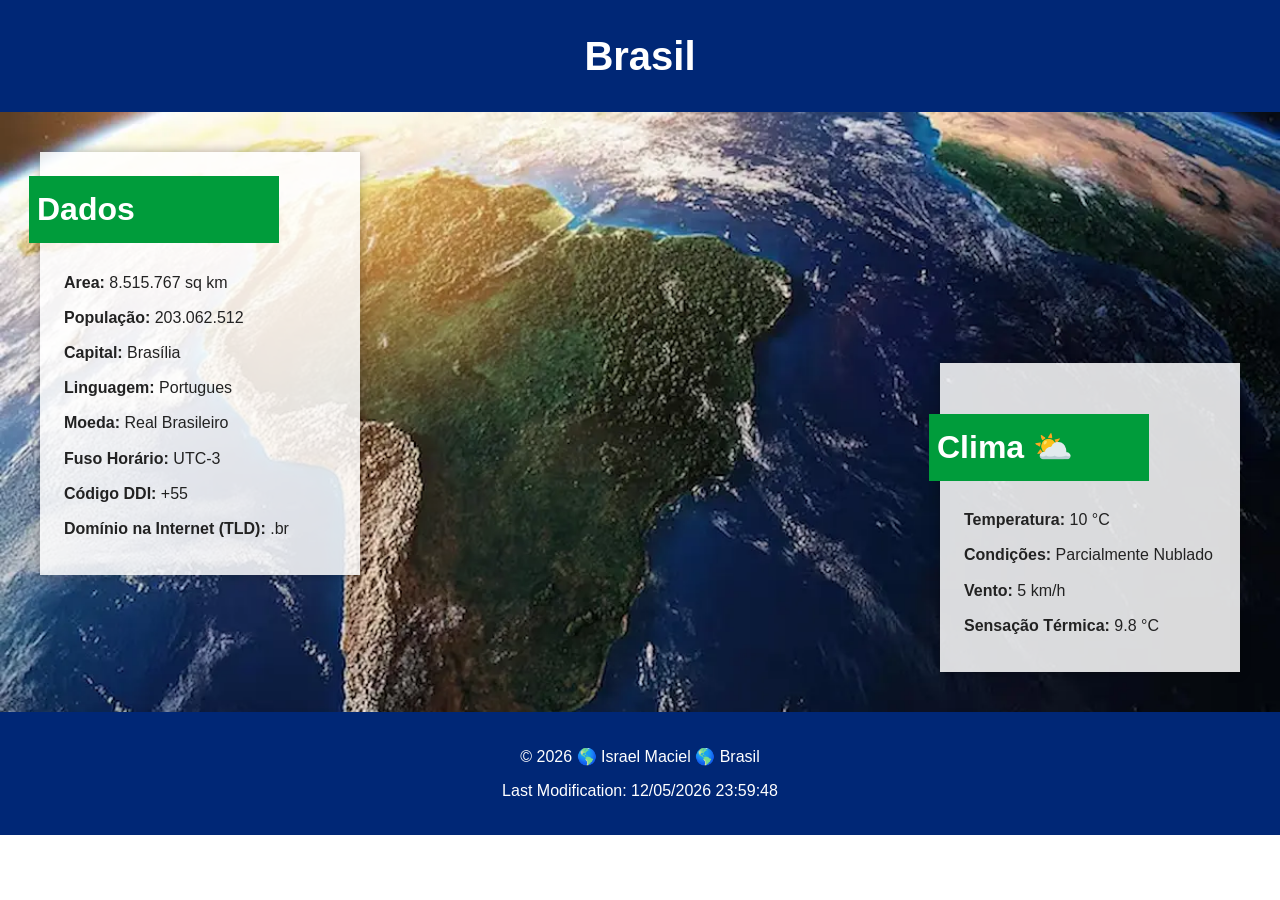
==== local.html @ 694896d4 "Semana 3" ====
<!DOCTYPE html>
<html lang="pt-BR">

<head>

    <meta charset="UTF-8">

    <meta name="viewport" content="width=device-width, initial-scale=1.0">

    <title>Brasil - Página do País</title>

    <meta name="description" content="Informações sobre o Brasil, sua população, capital e clima.">

    <meta name="author" content="Israel Maciel">


    <link rel="stylesheet" href="estilos/local.css">

    <link rel="stylesheet" href="estilos/local-large.css">


    <script src="scripts/local.js" defer></script>

</head>


<body>


<header>

    <h1>Brasil</h1>

</header>



<main>


    <section class="hero">


        <picture>

            <source 
            media="(max-width: 700px)"
            srcset="imagens/brasil-small.webp">


            <img 
            src="imagens/brasil-large.webp"
            alt="Paisagem do Brasil"
            loading="lazy">

        </picture>



        <section class="data">

            <h2>Dados</h2>


            <p>
                <strong>Area:</strong>
                8.515.767 sq km
            </p>


            <p>
                <strong>População:</strong>
                203.062.512
            </p>


            <p>
                <strong>Capital:</strong>
                Brasília
            </p>


            <p>
                <strong>Linguagem:</strong>
                Portugues
            </p>


            <p>
                <strong>Moeda:</strong>
                Real Brasileiro
            </p>


            <p>
                <strong>Fuso Horário:</strong>
                UTC-3
            </p>


            <p>
                <strong>Código DDI:</strong>
                +55
            </p>


            <p>
                <strong>Domínio na Internet (TLD):</strong>
                .br
            </p>


        </section>




        <section class="weather">


            <h2>Clima</h2>


            <!-- Aparece no mobile -->
            <img 
            src="images/weather.svg"
            alt="icone de tempo parcialmente nublado">



            <p>
                <strong>Temperatura:</strong>
                <span id="temperatura">10</span> °C
            </p>


            <p>
                <strong>Condições:</strong>
                Parcialmente Nublado
            </p>


            <p>
                <strong>Vento:</strong>
                <span id="wind">5</span> km/h
            </p>


            <p>
                <strong>Sensação Térmica:</strong>
                <span id="windchill"></span>
            </p>



        </section>



    </section>


</main>




<footer>


    <p>
        © <span id="year"></span>
        🌎 Israel Maciel 🌎
        Brasil
    </p>


    <p>
        Last Modification:
        <span id="modified"></span>
    </p>


</footer>



</body>

</html>
---- estilos/local.css ----
/* =========================
   GLOBAL VARIABLES
========================= */

:root {

    --primary-color: #009c3b;
    --secondary-color: #ffdf00;
    --dark-color: #002776;
    --white-color: #ffffff;
    --text-color: #222222;

}



/* =========================
   RESET
========================= */

* {

    box-sizing: border-box;

}


body {

    margin: 0;
    font-family: Arial, Helvetica, sans-serif;
    color: var(--text-color);
    line-height: 1.6;

}




/* =========================
   HEADER
========================= */


header {

    background-color: var(--dark-color);
    color: var(--white-color);
    text-align: center;
    padding: 1.5rem;

}


header h1 {

    margin: 0;
    font-size: 2.5rem;

}




/* =========================
   HERO IMAGE
========================= */


.hero picture,
.hero img {

    display: block;
    width: 100%;

}


.hero img {

    height: auto;

}





/* =========================
   DATA SECTION
========================= */


.data {

    background-color: white;
    padding: 1.5rem;
    text-align: center;

}



.data h2 {

    font-size: 2rem;
    margin-top: 0;

}



.data p {

    margin: .6rem 0;

}


.data strong {

    font-weight: bold;

}




/* =========================
   WEATHER SECTION
========================= */


.weather {

    padding: 1.5rem;
    text-align: center;

}


.weather h2 {

    font-size: 2rem;

}


.weather img {

    width: 80px;
    height: 80px;
    margin: 10px auto;

}



.weather p {

    margin: .6rem 0;

}



.weather strong {

    font-weight: bold;

}




/* =========================
   FOOTER
========================= */


footer {

    background-color: var(--dark-color);
    color: white;
    text-align: center;
    padding: 1.5rem;

}


footer p {

    margin: .5rem;

}




/* =========================
   SMALL DEVICES
========================= */


@media screen and (max-width: 700px) {


    header h1 {

        font-size: 2rem;

    }


}
---- estilos/local-large.css ----
/* =========================
   LARGE SCREEN DESIGN
========================= */


@media screen and (min-width: 700px) {


    /* =========================
       HERO IMAGE
    ========================= */


    .hero {

        position: relative;

    }


    .hero img {

        width: 100%;
        height: 600px;
        object-fit: cover;

    }





    /* =========================
       DATA CARD
    ========================= */


    .data {

        position: absolute;

        top: 40px;
        left: 40px;

        width: 320px;

        background-color: rgba(255, 255, 255, 0.85);

        padding: 1.5rem;

        text-align: left;

        box-shadow: 0 0 10px rgba(0,0,0,0.3);

    }



    .data h2 {

        background-color: var(--primary-color);

        color: white;

        padding: .5rem;

        margin-left: -35px;

        width: 250px;

    }






    /* =========================
       WEATHER CARD
    ========================= */


    .weather {

        position: absolute;

        right: 40px;

        bottom: 40px;

        width: 300px;

        background-color: rgba(255,255,255,0.85);

        padding: 1.5rem;

        text-align: left;

        box-shadow: 0 0 10px rgba(0,0,0,0.3);

    }




    .weather h2 {

        background-color: var(--primary-color);

        color:white;

        padding:.5rem;

        margin-left:-35px;

        width:220px;

    }




    /* 
       Requisito do WDD131:
       usar pseudo-elemento para clima
    */


    .weather h2::after {

        content: " ⛅";

    }




    /* 
       No desktop deve aparecer emoji,
       não o SVG
    */


    .weather img {

        display:none;

    }




    /* =========================
       FOOTER
    ========================= */


    footer {

        font-size: 1rem;

    }



}
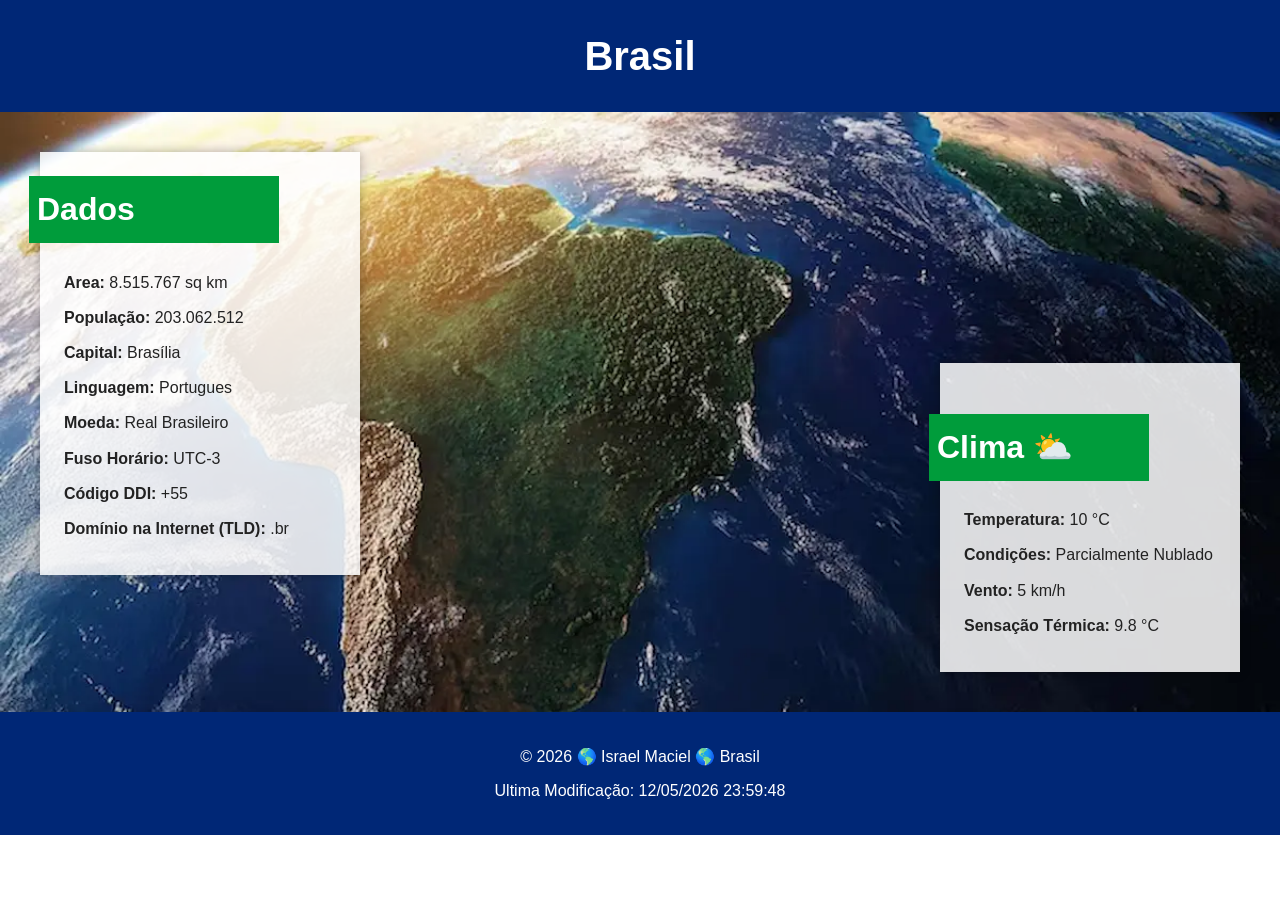
==== commit 677ba17d: "semana 3-2" ====
--- a/local.html
+++ b/local.html
@@ -123,7 +123,7 @@
 
             <!-- Aparece no mobile -->
             <img 
-            src="images/weather.svg"
+            src="imagens/weather.svg"
             alt="icone de tempo parcialmente nublado">
 
 
@@ -176,7 +176,7 @@
 
 
     <p>
-        Last Modification:
+        Ultima Modificação:
         <span id="modified"></span>
     </p>
 
